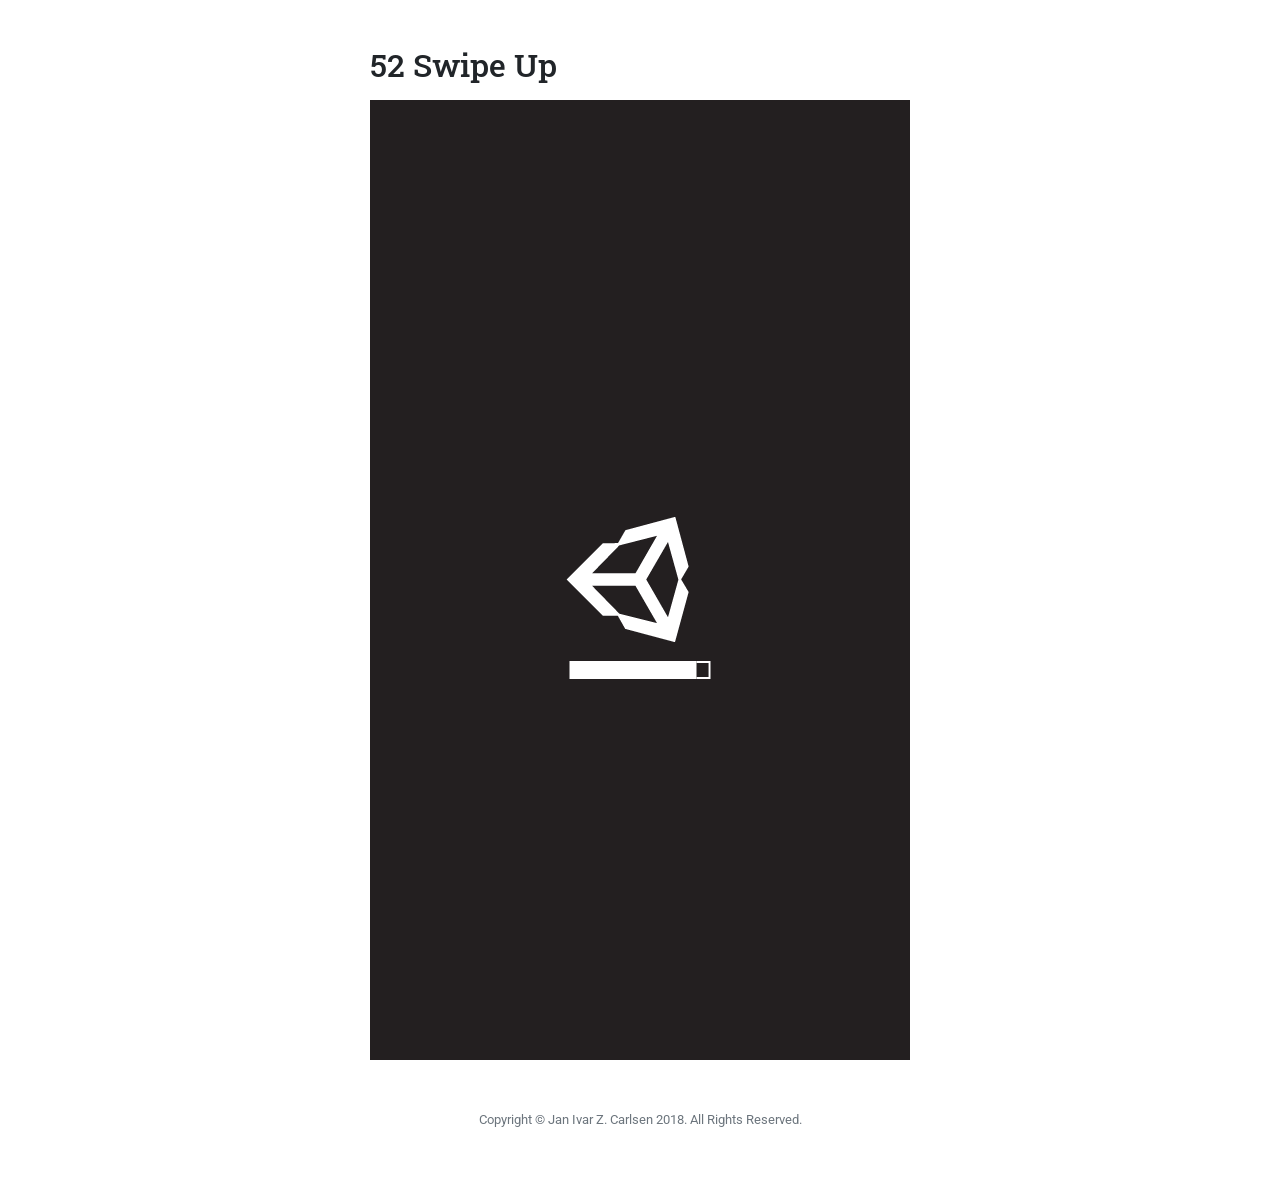
==== games/52SwipeUp.html @ afb96f2f "Initial commit" ====
<!doctype html>
<html lang="en">

<head>

    <meta charset="utf-8">
    <meta name="viewport" content="width=device-width, initial-scale=1, shrink-to-fit=no">

    <meta name="description" content="52 Swipe Up | WebGL">
    <meta name="author" content="Jan Ivar Z. Carlsen">

    <title>52 Swipe Up | WebGL</title>

    <!-- Bootstrap CSS -->
    <link rel="stylesheet" href="../css/bootstrap.min.css">

    <!-- Fonts -->
    <link href="https://fonts.googleapis.com/css?family=Roboto" rel="stylesheet" type="text/css">
    <link href="https://fonts.googleapis.com/css?family=Roboto+Slab" rel="stylesheet" type="text/css">

    <!-- Stylesheets -->
    <link href="../css/main.css" rel="stylesheet">

    <!-- Fav Icon -->
    <link rel="shortcut icon" href="../img/52SwipeUpIcon.png">

    <!-- Unity Loader -->
    <script src="UnityLoader.js"></script>
    <script>
        var gameInstance = UnityLoader.instantiate("gameContainer", "52SwipeUp/WebGL.json");
    </script>

</head>

<body>

    <div class="wrapper" style="margin: 0 auto; width: 540px; position: relative;">
        <h2 class="display-5 py-3" style="margin-top: 30px; margin-bottom: 0px">52 Swipe Up</h2>
        <div id="gameContainer" style="width: 540px; height: 960px;"></div>
    </div>

    <footer>
        <div class="container page-footer">
            <div class="row">
                <p class="copyright text-muted small" style="margin-left: auto; margin-right: auto">Copyright &copy; Jan Ivar Z. Carlsen 2018. All Rights Reserved.</p>
            </div>
        </div>
    </footer>

</body>

</html>
---- css/main.css ----
h1,
h2,
h3,
h4,
h5,
h6 {
    font-family: 'Roboto Slab', serif
}

.page-footer {
    padding: 50px 0
}

.lead {
    font-size: 1.3em
}

#content:focus {
    outline: 0
}
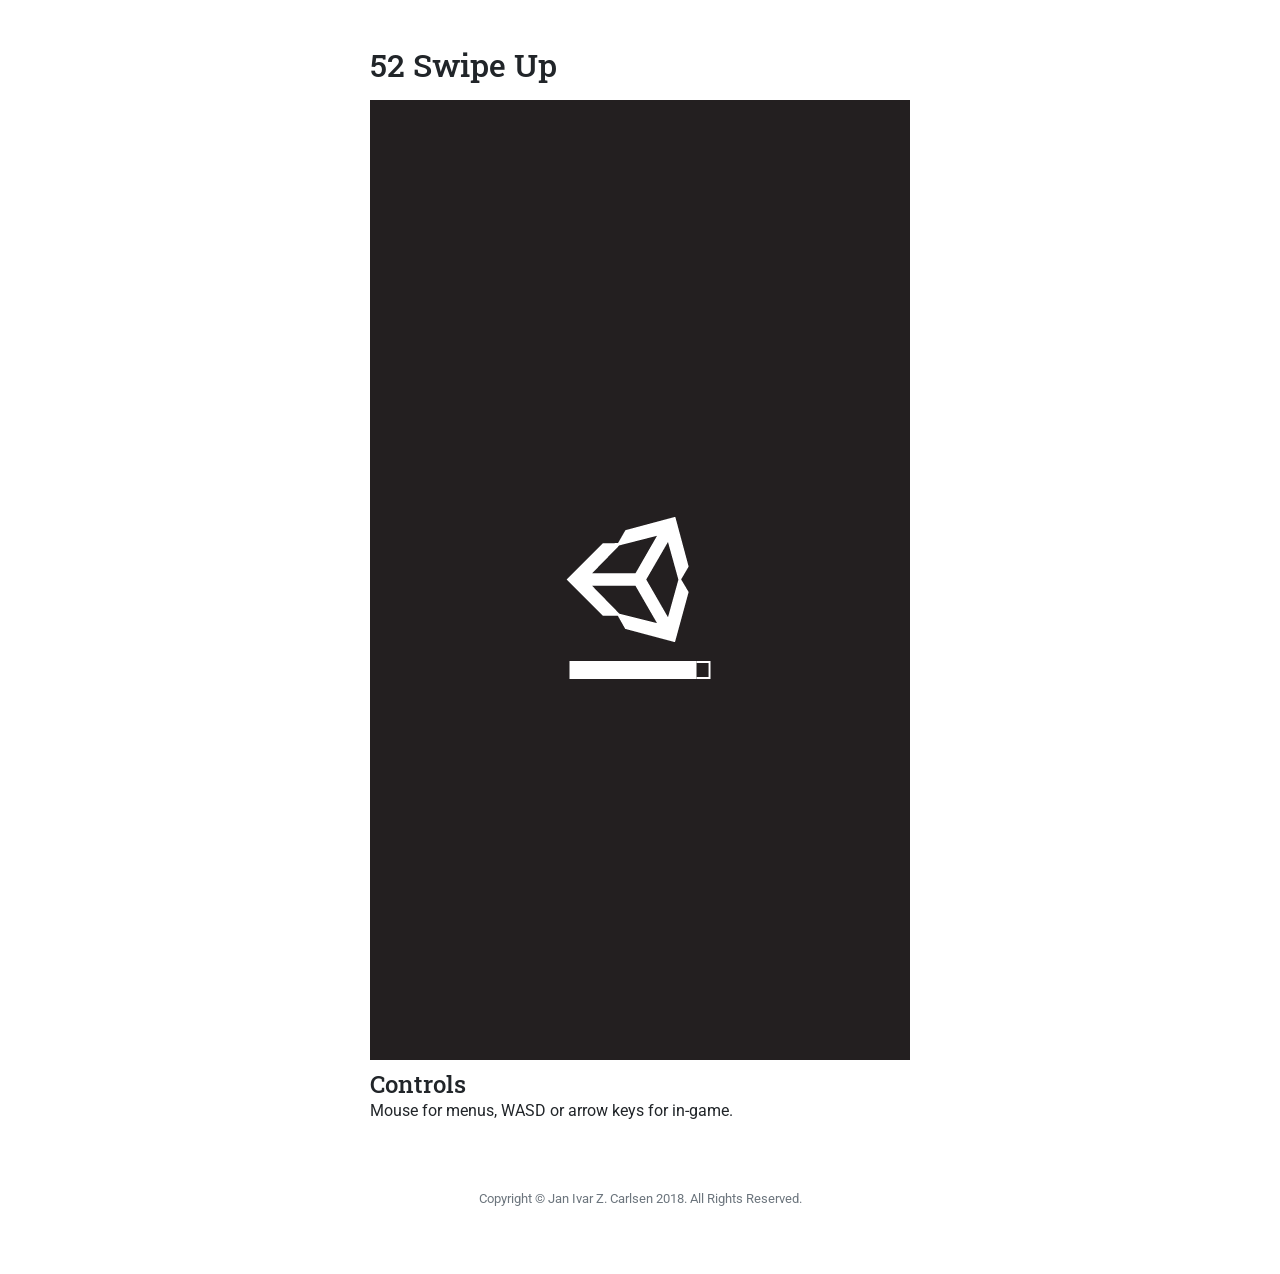
==== commit 0a1a3df6: "Added controls info" ====
--- a/games/52SwipeUp.html
+++ b/games/52SwipeUp.html
@@ -37,6 +37,8 @@
     <div class="wrapper" style="margin: 0 auto; width: 540px; position: relative;">
         <h2 class="display-5 py-3" style="margin-top: 30px; margin-bottom: 0px">52 Swipe Up</h2>
         <div id="gameContainer" style="width: 540px; height: 960px;"></div>
+        <h4 style="margin-top: 10px; margin-bottom: 0px">Controls</h4>
+        <p>Mouse for menus, WASD or arrow keys for in-game.</p>
     </div>
 
     <footer>
